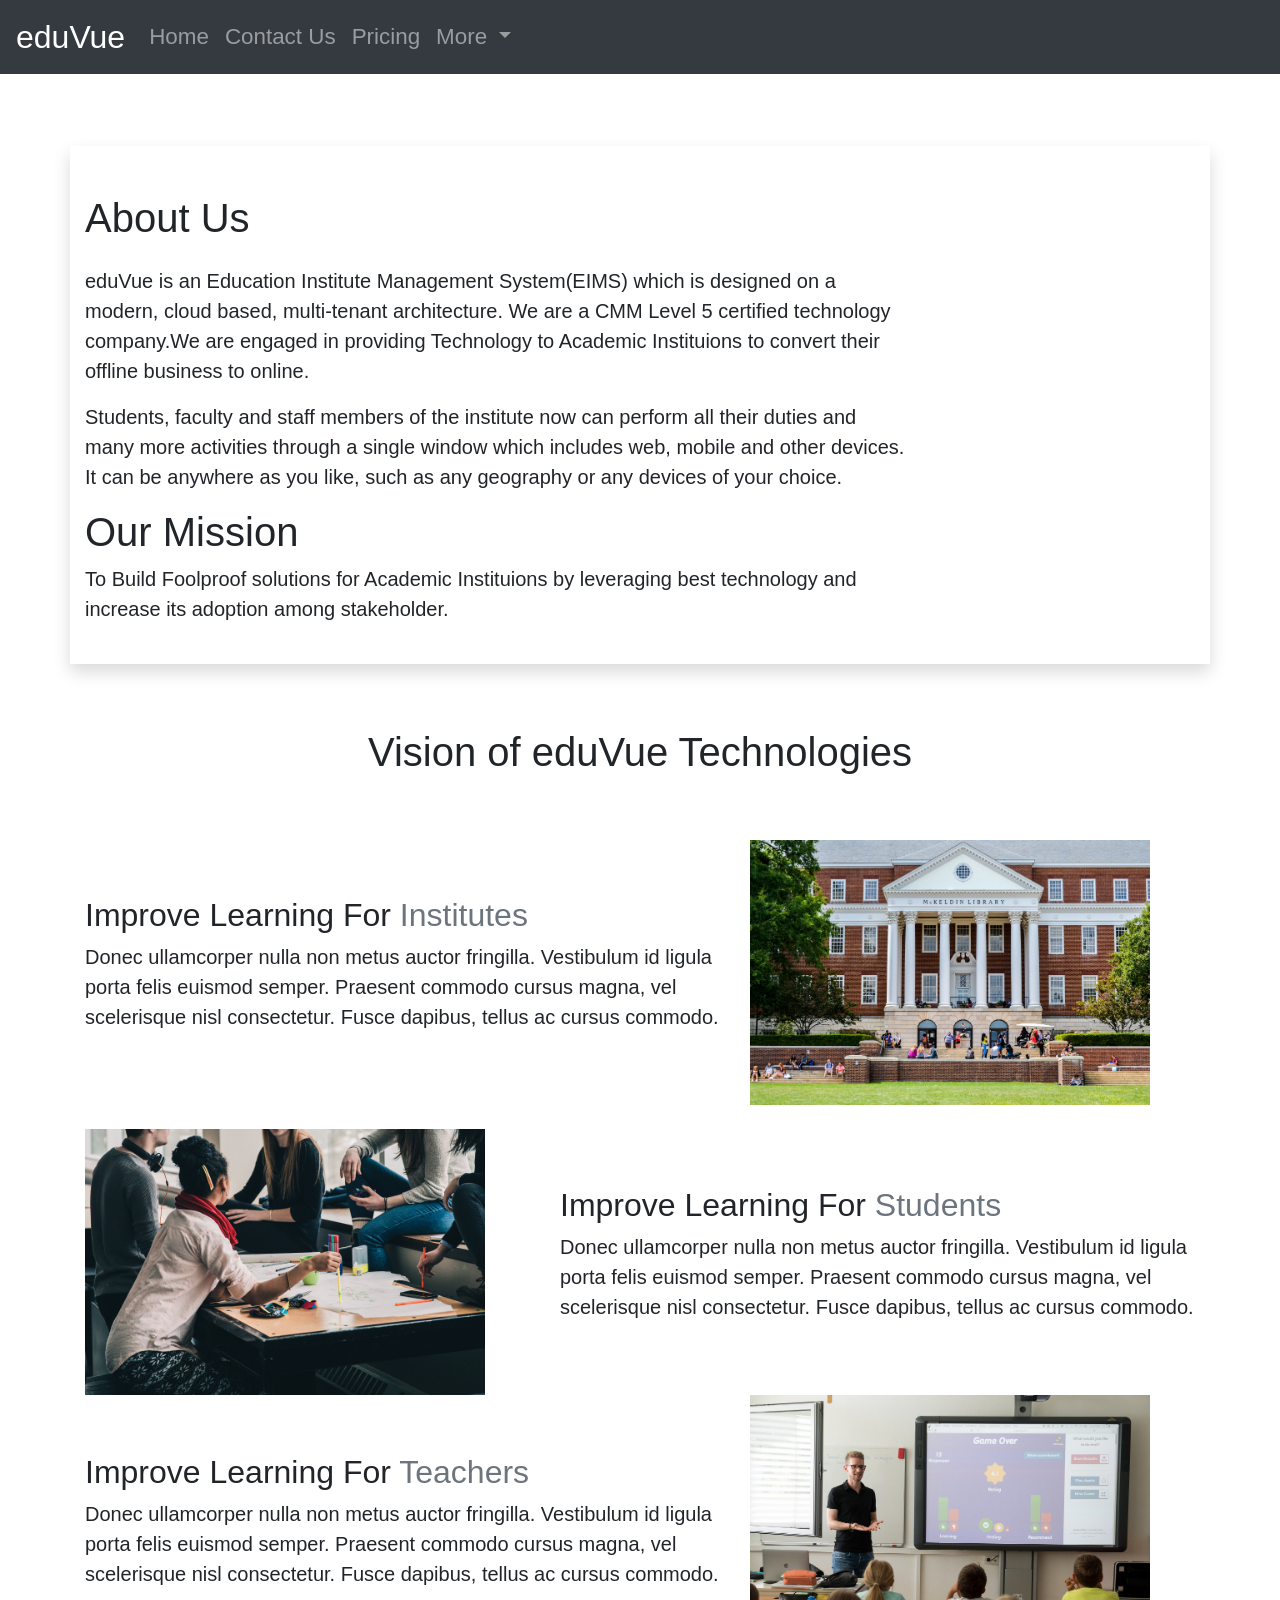
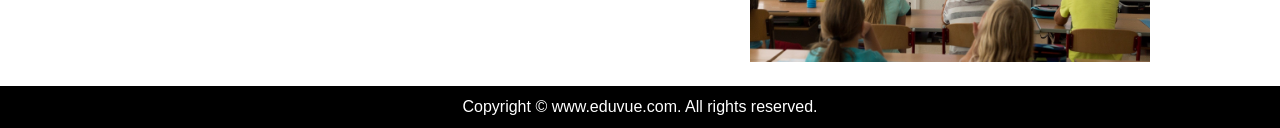
==== Edu_About.html @ ac1e9ac7 "first commit" ====
<!doctype html>
<html lang="en">

<head>
    <!-- Required meta tags -->
    <meta charset="utf-8">
    <meta name="viewport" content="width=device-width, initial-scale=1, shrink-to-fit=no">

    <!-- Bootstrap CSS -->
    <link rel="stylesheet" href="https://stackpath.bootstrapcdn.com/bootstrap/4.5.2/css/bootstrap.min.css"
        integrity="sha384-JcKb8q3iqJ61gNV9KGb8thSsNjpSL0n8PARn9HuZOnIxN0hoP+VmmDGMN5t9UJ0Z" crossorigin="anonymous">
    <link rel="stylesheet" href="eduProject.css">

    <link rel="stylesheet" href="https://cdnjs.cloudflare.com/ajax/libs/font-awesome/4.7.0/css/font-awesome.min.css">

    <title>EduTech</title>

</head>

<body>

    <section>
        <nav id="nav" class="navbar navbar-expand-lg navbar-dark bg-dark" active>
            
            <a class="navbar-brand fontSizeEdu" href="eduproject.html">eduVue</a>
            <button class="navbar-toggler" type="button" data-toggle="collapse" data-target="#navbarSupportedContent"
                aria-controls="navbarSupportedContent" aria-expanded="false" aria-label="Toggle navigation">
                <span class="navbar-toggler-icon"></span>
            </button>

            <div class="collapse navbar-collapse" id="navbarSupportedContent">
                <ul class="navbar-nav mr-auto decor">
                    <li class="nav-item">
                        <a class="nav-link " href="eduproject.html">Home <span class="sr-only">(current)</span></a>
                    </li>
                    <li class="nav-item">
                        <a class="nav-link" href="contact.html">Contact Us </a>
                    </li>
                    <li class="nav-item">
                        <a class="nav-link" href="pricing.html">Pricing</a>
                    </li>

                    <li class="nav-item dropdown">
                        <a class="nav-link dropdown-toggle" href="#" id="navbarDropdown" role="button"
                            data-toggle="dropdown" aria-haspopup="true" aria-expanded="false">
                            More
                        </a>
                        <div class="dropdown-menu" aria-labelledby="navbarDropdown">
                            <a class="dropdown-item" href="Team.html">Support</a>
                            <a class="dropdown-item" href="#">Help Center</a>
                            <a class="dropdown-item active" href="#">About US</a>
                            <a class="dropdown-item" href="#">LinkedIn</a>

                        </div>
                    </li>
                   
                </ul>

        </nav>
    </section>


    <section class=">
        <div class="container">

            <div class="about-us pt-5">
                <div class="hdr"></div>

                <div class="container shadow my-4 py-4">
                    <h1 style="font-size:50;font-weight:500;" class="my-4">About Us</h1>
                    <div class="row">
                        <div class="col-lg-9 order-lg-1">
                            <p style="font-size:20px">
                                eduVue is an Education Institute Management System(EIMS) which is designed on a modern,
                                cloud based, multi-tenant architecture. We are a CMM Level 5 certified technology
                                company.We are engaged in providing
                                Technology to Academic Instituions to convert their offline business to online.
                            </p>

                            <p style="font-size:20px">
                                Students, faculty and staff members of the institute now can perform all their duties
                                and many more activities
                                through a single window which includes web, mobile and other devices.
                                It can be
                                anywhere as you like, such as any geography or any devices of your choice.
                            </p>
                            <h1 style="font-size:50;font-weight:500;">Our Mission</h1>
                            <p style="font-size:20px">
                                To Build Foolproof solutions for Academic Instituions by leveraging best technology and
                                increase its adoption among stakeholder.
                            </p>
                      
                        </div>

                    </div>
                </div>
            </div>
        </div>


    </section>



    <div class="container my-4">
        <h1 class="text-center my-4" style="padding:40px 0;">Vision of eduVue Technologies </h1>
        <div class="row featurette d-flex justify-content-center align-items-center my-4">
            <div class="col-md-7 ">
                <h2 class="featurette-heading"> Improve Learning For <span class="text-muted"> Institutes
                        </span></h2>
                <p class="lead">Donec ullamcorper nulla non metus auctor fringilla. Vestibulum id ligula porta felis
                    euismod semper. Praesent commodo cursus magna, vel scelerisque nisl consectetur. Fusce dapibus,
                    tellus ac cursus commodo.</p>
            </div>
            <div class="col-md-5 ">
                <img src="img/institute.jpg" alt=""
                    class="bd-placeholder-img bd-placeholder-img-lg featurette-image img-fluid mx-auto" width="400"
                    height="400">
            </div>
        </div>
        <div class="row featurette d-flex justify-content-center align-items-center">
            <div class="col-md-7 order-md-2">
                <h2 class="featurette-heading"> Improve Learning For <span class="text-muted"> Students
                </span></h2>
                <p class="lead">Donec ullamcorper nulla non metus auctor fringilla. Vestibulum id ligula porta felis
                    euismod semper. Praesent commodo cursus magna, vel scelerisque nisl consectetur. Fusce dapibus,
                    tellus ac cursus commodo.</p>
            </div>
            <div class="col-md-5 order md-1">
                <img src="img/students.jpg" alt=""
                    class="bd-placeholder-img bd-placeholder-img-lg featurette-image img-fluid mx-auto" width="400"
                    height="400">
            </div>
        </div>
        <div class="row featurette d-flex justify-content-center align-items-center">
            <div class="col-md-7">
                <h2 class="featurette-heading"> Improve Learning For <span class="text-muted"> Teachers
                </span></h2>
                <p class="lead">Donec ullamcorper nulla non metus auctor fringilla. Vestibulum id ligula porta felis
                    euismod semper. Praesent commodo cursus magna, vel scelerisque nisl consectetur. Fusce dapibus,
                    tellus ac cursus commodo.</p>
            </div>
            <div class="col-md-5">
                <img src="img/teacher.jpg" alt=""
                    class="bd-placeholder-img bd-placeholder-img-lg featurette-image img-fluid mx-auto" width="400"
                    height="400">
            </div>
        </div>
    </div>

    <footer>
        <div class="center">
            Copyright &copy; www.eduvue.com. All rights reserved.
        </div>
    </footer>



    <!-- Optional JavaScript -->
    <!-- jQuery first, then Popper.js, then Bootstrap JS -->
    <script src="https://code.jquery.com/jquery-3.5.1.slim.min.js"
        integrity="sha384-DfXdz2htPH0lsSSs5nCTpuj/zy4C+OGpamoFVy38MVBnE+IbbVYUew+OrCXaRkfj"
        crossorigin="anonymous"></script>
    <script src="https://cdn.jsdelivr.net/npm/popper.js@1.16.1/dist/umd/popper.min.js"
        integrity="sha384-9/reFTGAW83EW2RDu2S0VKaIzap3H66lZH81PoYlFhbGU+6BZp6G7niu735Sk7lN"
        crossorigin="anonymous"></script>
    <script src="https://stackpath.bootstrapcdn.com/bootstrap/4.5.2/js/bootstrap.min.js"
        integrity="sha384-B4gt1jrGC7Jh4AgTPSdUtOBvfO8shuf57BaghqFfPlYxofvL8/KUEfYiJOMMV+rV"
        crossorigin="anonymous"></script>

</body>

</html>
---- eduProject.css ----
.fontSizeEdu {
    font-size: 2rem;
    font-weight: 500;

}

.ahover:hover {
    background-color: darkslategray;
    color: #fff;
}

/* .navInsertion::before{
    background: url('img/Edutec.jpg')no-repeat center center/cover;
    content:"";
/* background-color: black; */
/* position: absolute;
top: 0px;
left: 0px;
height: 75%;
width: 100%;
z-index: -1;
opacity: 0.6;
/* } */

.margin_middle {
    /* margin-top:20px; */


}

*{
    margin: 0;
    padding: 0;

}

.content_middle {
    color: black;
    font-size: 20px;
}

.center_div {
    padding-top: 30px;
    box-sizing: border-box;
    /* border:2px solid black; */
}

.edu_details{
    background: url('img/sunscreen.jpg')no-repeat center center/cover;
}

.edu_details {
    padding: 140px 200px;
}

.heading {
    font-size: 60px;
    font-family: 'Segoe UI', Tahoma, Geneva, Verdana, sans-serif;
    font-weight: 500;
    letter-spacing: 2px;
    color:#ebdcbe
    /* color:white; */
}

.localHeading {
    font-size: 26px;
    font-weight: 400;
    text-align:left;
    color: #ebdcbe;
    text-shadow: 1px 1px 0px #dedddb;
}

.extra_activities {
    padding: 10px;
    border: 2px solid white;
    width: 20rem;

}

.btn_edit {
    padding: 10px;
    border-radius: 0;
    border: 2px solid white;
}

.black {
    background: burlywood;
}

.black:hover {
    background-color: transparent;
}

nav a {
    color: black;
    font-size: 1.4rem;
    font-weight: bold;
}

.decor li a.active {
    color: #3355b7;
}
.decor li a{
    font-weight: 100;

}
.main_div {
    padding: 0 190px;
    margin-top: 10px;
    margin-bottom: 60px;
}




/* Contact section  */
#contact {
    position: relative;
}

#contact::before {
    content: "";
    background: url('img/edu1.jpg')no-repeat center center/cover;
    position: absolute;
    width: 100%;
    height: 100%;
    z-index: -1;
    opacity: 0.6;

}

.contact-box {
    display: flex;
    justify-content: center;
    align-items: center;
    padding-bottom: 34px;
}

.contact-box input,
.contact-box textarea {
    width: 100%;
    padding: 0.5rem;
    font-size: 1.1rem;
    border-radius: 5px;
}

.contact-box form {
    width: 40%;

}

.contact-box label {
    font-size: 1.3rem;
    font-weight:bolder;

}

footer {
    background-color: black;
    color: white;
    padding: 9px 20px;
}


.h-primary {
    font-size:50px;
    padding: 12px;
}

.h-secondary {
    font-size: 2.1rem;
    padding: 12px;
}


.btn {
    padding: 6px 20px;
    border: 2px solid white;
    /* background-color: brown; */
    color: white;
    margin: 17px;
    font-size: 1.5rem;
    border-radius: 10px;
    cursor: pointer;
}

.center {
    text-align: center;
}
.margin_button{
    padding:0 120px;
}
.underline_heading{
    padding:10px 0;
    border-bottom:2px solid black;
    text-shadow: 2px 2px 0px #dedddb;
    font-size:23px;

}

.company_info{
    box-sizing: border-box;
    font-size: 38px;
    text-shadow: 2px 2px 0px #dedddb;
    color: #5d5b5b!important;
    letter-spacing: 2px;
    line-height: 37px;
    margin-top: 30px;
    padding-top:30px;
    font-weight:500;
    text-align: center;
}

.border_style{
    border:2px solid grey;
    padding:30px;
    padding-top:30px;
    border-radius: 5px;
    margin:10px 20px;
}
.font_style{
    padding:20px;
    margin:10px 20px;
    /* color:green */
}

.style_cont{
    margin-top:50px;
    padding-top:10px;
}

.font_about_style{
    font-size:20px;
    color:black;
}
.design{
    width:150px;
    height:150px;
    border-radius:50%;
    border:1px solid black;
    background-color:grey;
    margin:20px 95px;

}
.card_styling{
    width:24rem;
}
.head_change{
margin: auto;
    padding: 0 12px;
   font-size:54px;
    color: #4f4848;
}




@media screen and (max-width:928px){

    .edu_details {
        padding: 140px 150px;
    }
    .heading {
        font-size: 50px;
        font-weight: 500;
        /* color: white; */
    }

    .contact-box form{
        width:70%;

    }

    .head_change{
        font-size:45px;
    }
    .card_styling {
        width: 19rem;
    }
}

.price_styling{
    width: 30rem; height:31rem;
}
.price_styling_extra{
    width: 30rem; height:34rem;
}
@media screen and (max-width:830px)
{
    .card_styling {
        width: 34rem;
        margin: 0px 85px;
    }
}

@media screen and (max-width:752px){

    .heading {
        font-size: 44px;
        font-weight: 500;
        /* color: white; */
    }
    .edu_details {
        padding: 140px 120px;
    }

    .font_style {
        padding: 40px 0;
        margin: 10px 20px;
    }

    .border_style {
        border: 2px solid grey;
        padding: 16px;
        padding-top: 19px;
        border-radius: 5px;
        margin: 40px 40px;
    }
    .card_styling {
        width: 28rem;
        margin: 0px 50px;
    }
    .head_change{
        margin: auto;
        font-size:38px;
        }
}

@media screen and (max-width:638px){

    .heading {
        font-size: 32px;
        
    }
    .company_info {
      
        font-size: 24px;
        
    }
    .edu_details {
        padding: 140px 100px;
    }
    .head_change{
        margin: auto;
        font-size:27px;
        }

        .card_styling {
            width: 24rem;
            margin: 0px 15px;
        }
        .localHeading {
            font-size: 26px;
            font-weight: 400;
            text-align:left;
            color: #ebdcbe;
            text-shadow: 0 0 0 #dedddb;
        }
            
        }

        .comp_head{
            font-size:18px;
        }
}

@media screen and (max-width:500px){

    .card_styling {
        width: 18rem;
        margin: 0px 0px;
    }
    .head_change{
        margin: auto;
        font-size:25px;
        }

        .heading {
            font-size: 30px;
            
        }
        .localHeading {
            font-size: 17px;
            font-weight: 400;
            text-shadow: 0 0 0 #dedddb;
        }

        .edu_details {
            padding: 120px 50px;
        }
        .border_style {
           
            padding: 8px;
            padding-top: 11px;
            margin: 43px 0;
            font-size: initial;
        }
        .extra_activities {
            padding: 10px;
            border: 2px solid white;
            width: 16rem;
        
        }
        .edu_details {
            padding: 140px 70px;
        }

}
@media screen and (max-width:500px){

    .card_styling {
        width: 15rem;
        margin: 0px 0px;
    }
    .extra_activities {
        padding: 10px;
        border: 2px solid white;
        width: 13rem;
    
    }
    .edu_details {
        padding: 140px 40px;
    }
}

@media screen and (max-width:412px){
    .edu_details {
        padding: 110px 40px;
    }
    .border_style{
        padding: 4px;
    padding-top: 16px;
    }
    .price_styling{
     height:35rem;
    }
    .price_styling_extra{
         height:38rem;
    }
}
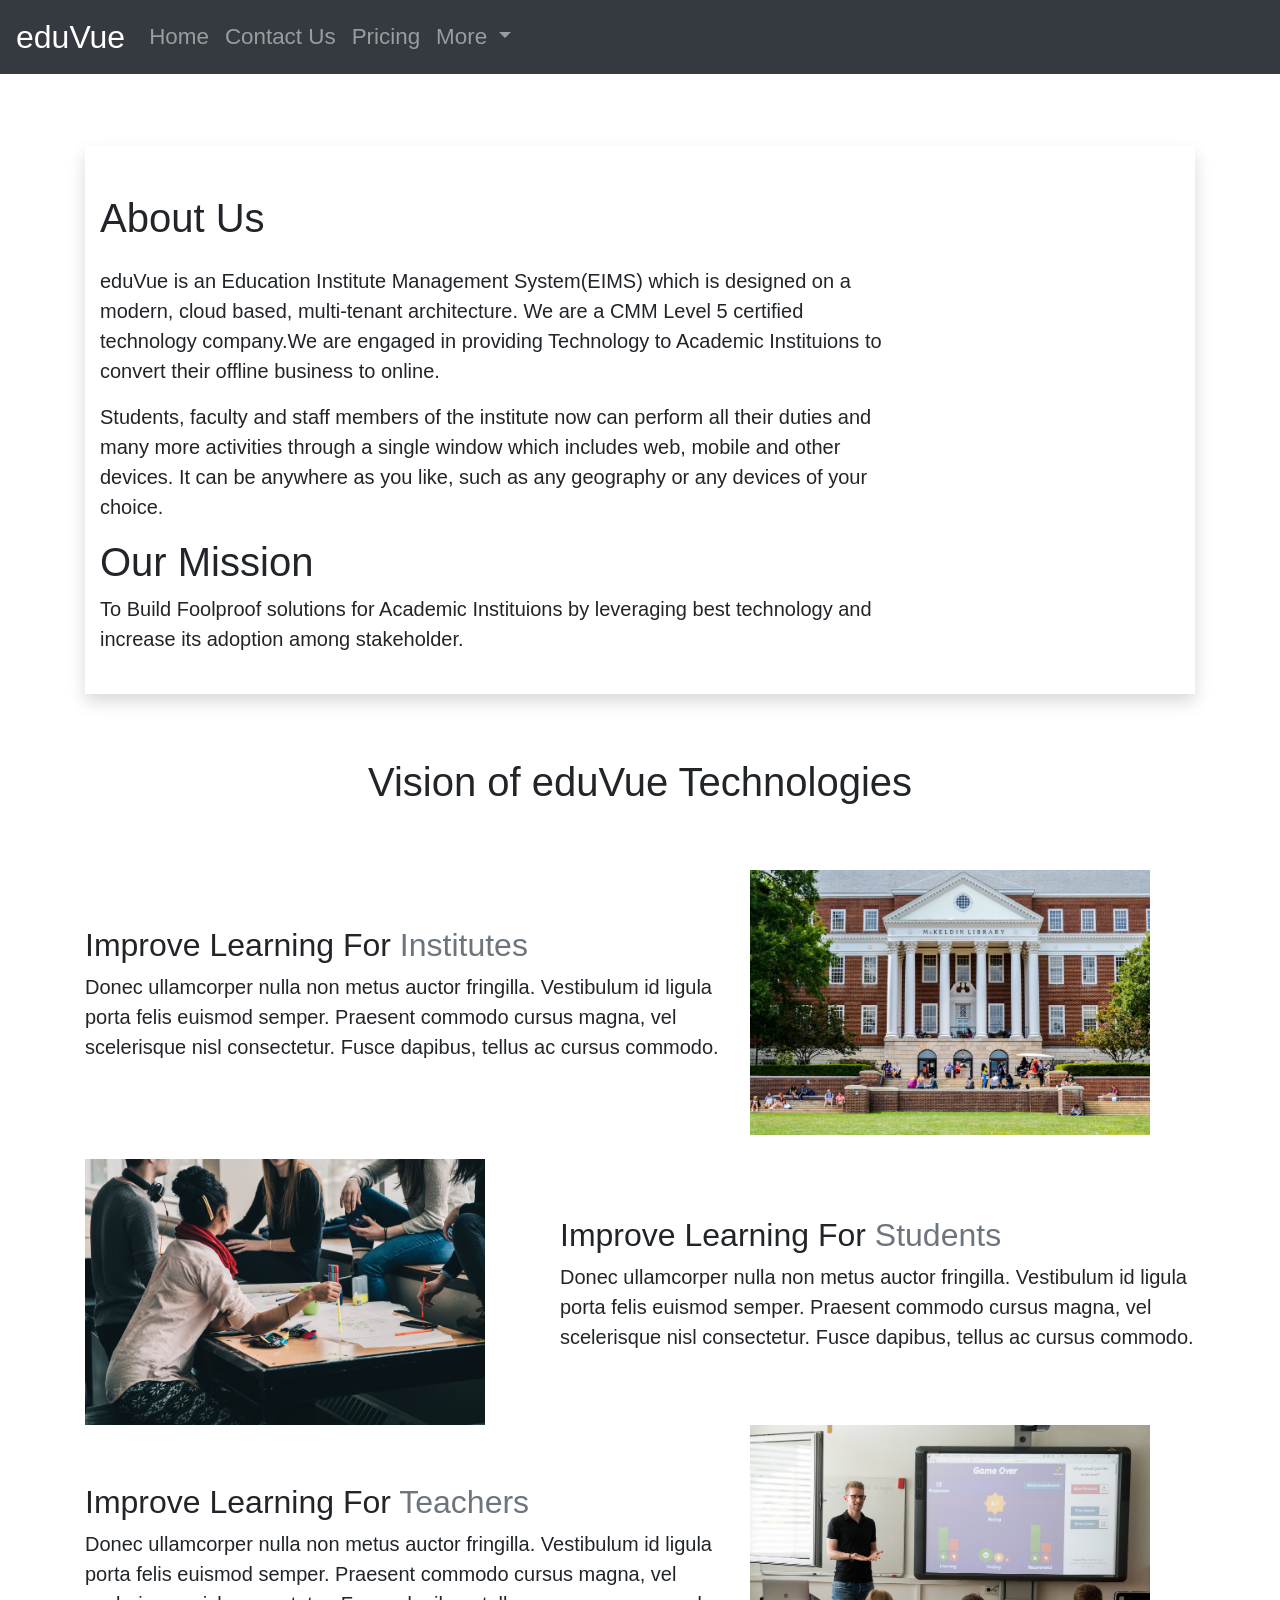
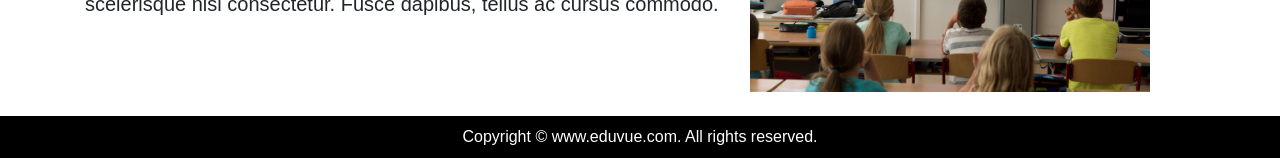
==== commit f0b81671: "eduvuetechnologies" ====
--- a/Edu_About.html
+++ b/Edu_About.html
@@ -22,7 +22,7 @@
     <section>
         <nav id="nav" class="navbar navbar-expand-lg navbar-dark bg-dark" active>
             
-            <a class="navbar-brand fontSizeEdu" href="eduproject.html">eduVue</a>
+            <a class="navbar-brand fontSizeEdu" href="index.html">eduVue</a>
             <button class="navbar-toggler" type="button" data-toggle="collapse" data-target="#navbarSupportedContent"
                 aria-controls="navbarSupportedContent" aria-expanded="false" aria-label="Toggle navigation">
                 <span class="navbar-toggler-icon"></span>
@@ -31,7 +31,7 @@
             <div class="collapse navbar-collapse" id="navbarSupportedContent">
                 <ul class="navbar-nav mr-auto decor">
                     <li class="nav-item">
-                        <a class="nav-link " href="eduproject.html">Home <span class="sr-only">(current)</span></a>
+                        <a class="nav-link " href="index.html">Home <span class="sr-only">(current)</span></a>
                     </li>
                     <li class="nav-item">
                         <a class="nav-link" href="contact.html">Contact Us </a>
@@ -60,7 +60,7 @@
     </section>
 
 
-    <section class=">
+    <section >
         <div class="container">
 
             <div class="about-us pt-5">
